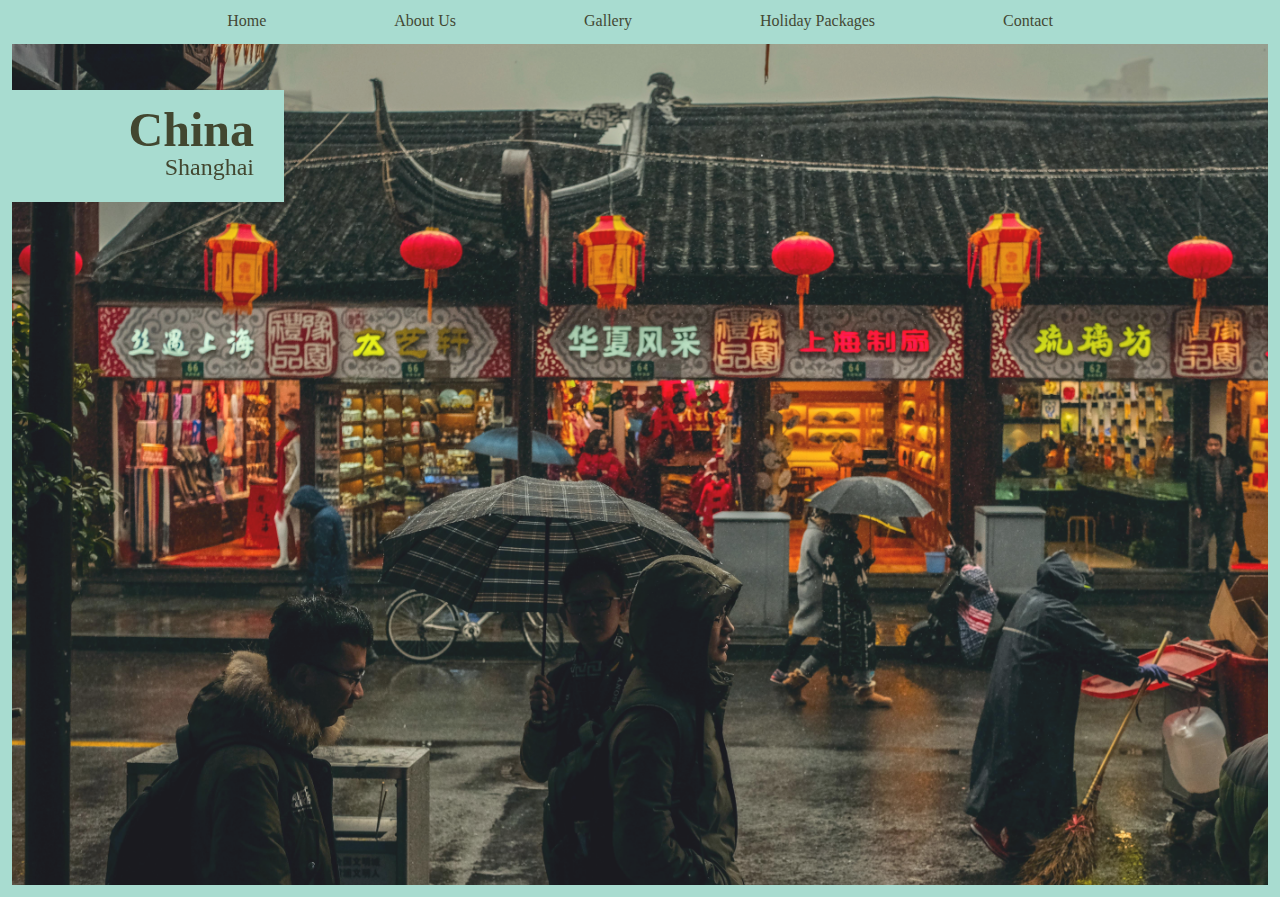
==== index.html @ af1aaed1 "added base to home page and nav bar gen" ====
<!DOCTYPE html>
<html lang="en" dir="ltr">

<head>
  <meta charset="utf-8">
  <title>CoCo Travel</title>
  <link rel="stylesheet" href="styles.css">
  <link href="https://fonts.googleapis.com/css?family=Arvo" rel="stylesheet">
</head>

<body>
<div class="page">
 
<div id="infocontainer">
  <h1 id="title"> </h1>
  <p id="desciption"></p>
</div>

<div class="linkContainer">

</div>


<footer>

</footer>

</div>
<script src="navbar.js"></script>
<script src="index.js"></script>

</body>

</html>
---- styles.css ----
:root {
  --FrenchGray: #CACFD6;
  --Azure: #D6E5E3;
  --TiffanyBlue: #9FD8CB;
  --HookersGreen: #517664;
  --DrabDarkBrown: #2D3319;
}
html
{
  font-size: 20;
}
body
{
    margin: 0;
    padding: 0;
}


.page
{
  background-size: cover;
  background-repeat: no-repeat;
  background-attachment: fixed;
  border: .75em solid var(--TiffanyBlue);
  height: 97vh;
  opacity: 90%;
}

#infocontainer
{
  position: absolute;
  top: 10%;
  background-color: var(--TiffanyBlue);
  width: 17rem;
  height: 7rem;
}
#title
{
  font-size: 3rem;
  color: var(--DrabDarkBrown);
  position: inherit;
  right: 30px;
  top: -20px;
}
#desciption
{
  font-size: 1.5rem;
  color: var(--DrabDarkBrown);
  position: inherit;
  right: 30px;
  top: 40px;
}


.linkContainer
{
  background-color: var(--TiffanyBlue);
  height: 2rem;
  display: flex;
  justify-content: center;
}

.link
{
  color: var(--DrabDarkBrown);
  text-decoration: none;
  margin-left: 5vw;
  margin-right: 5vw;
}
.link:hover
{
  opacity: 50%;
}
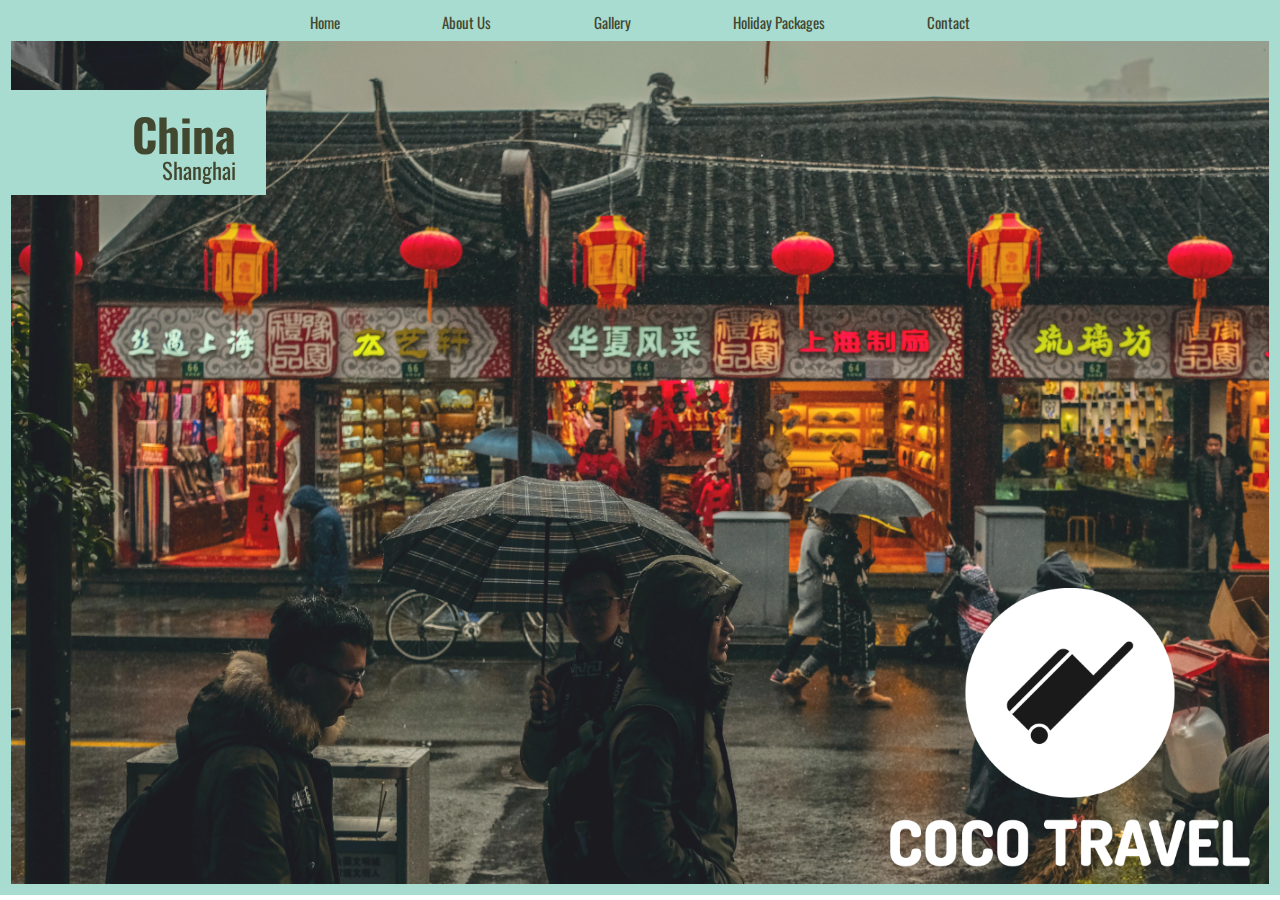
==== commit f807c8b7: "added logo and font" ====
--- a/index.html
+++ b/index.html
@@ -5,7 +5,7 @@
   <meta charset="utf-8">
   <title>CoCo Travel</title>
   <link rel="stylesheet" href="styles.css">
-  <link href="https://fonts.googleapis.com/css?family=Arvo" rel="stylesheet">
+  <link href="https://fonts.googleapis.com/css2?family=Oswald:wght@400&display=swap" rel="stylesheet"> 
 </head>
 
 <body>
@@ -21,9 +21,7 @@
 </div>
 
 
-<footer>
-
-</footer>
+<img id="logo" src="images/logo.png" alt="logo">
 
 </div>
 <script src="navbar.js"></script>
--- a/styles.css
+++ b/styles.css
@@ -7,12 +7,13 @@
 }
 html
 {
-  font-size: 20;
+  font-size: 15px;
 }
 body
 {
     margin: 0;
     padding: 0;
+    font-family: 'Oswald', sans-serif;
 }
 
 
@@ -64,10 +65,19 @@
 {
   color: var(--DrabDarkBrown);
   text-decoration: none;
-  margin-left: 5vw;
-  margin-right: 5vw;
+  margin-left: 4vw;
+  margin-right: 4vw;
+  font-size: 1rem;
 }
 .link:hover
 {
   opacity: 50%;
+}
+
+#logo
+{
+  position: absolute;
+  width: 40vh;
+  right: 30px;
+  bottom: 30px;
 }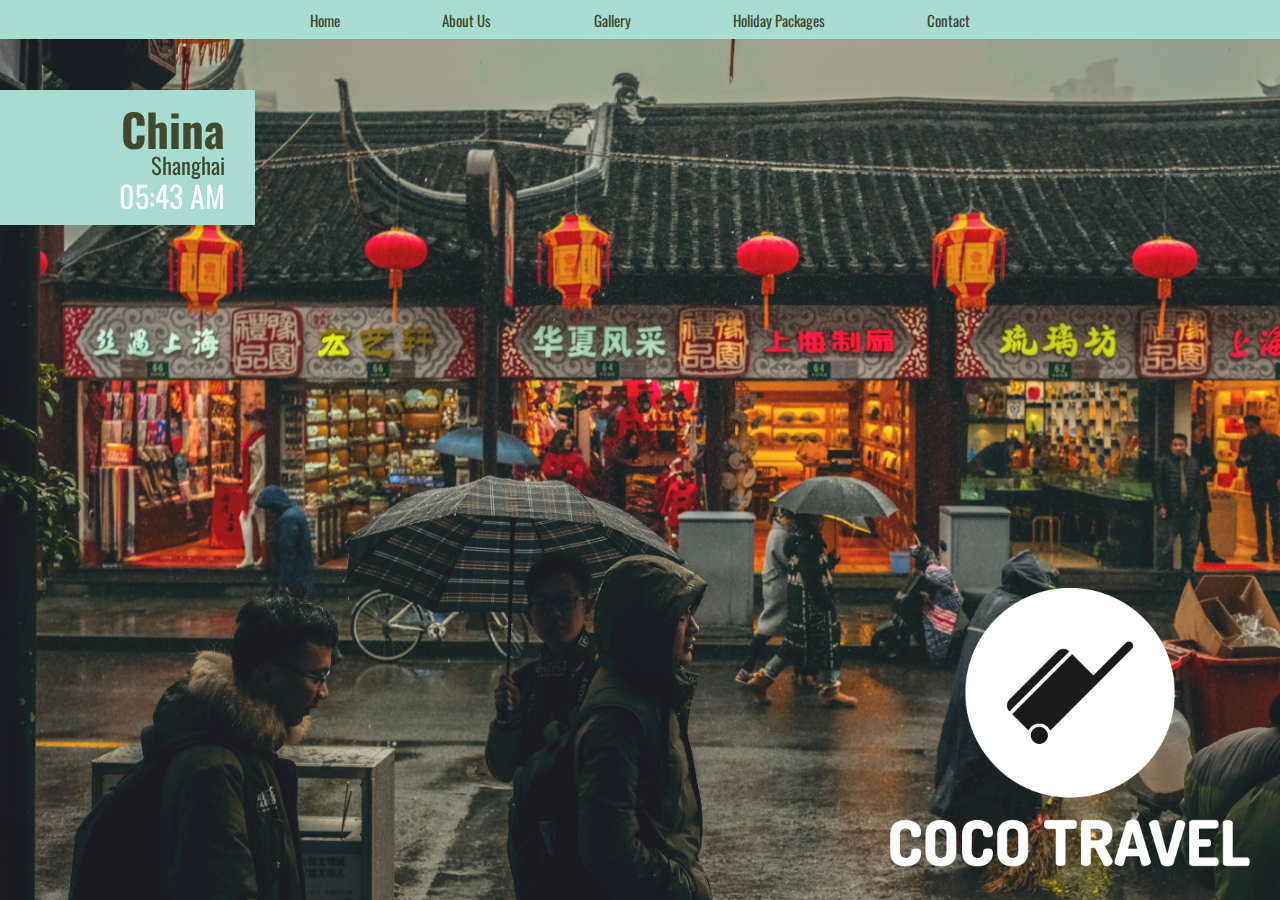
==== commit ed1db171: "added responsiveness to homepage" ====
--- a/index.html
+++ b/index.html
@@ -3,6 +3,7 @@
 
 <head>
   <meta charset="utf-8">
+  <meta name="viewport" content="width=device-width, initial-scale=1, minimum-scale=1" />
   <title>CoCo Travel</title>
   <link rel="stylesheet" href="styles.css">
   <link href="https://fonts.googleapis.com/css2?family=Oswald:wght@400&display=swap" rel="stylesheet"> 
@@ -10,15 +11,18 @@
 
 <body>
 <div class="page">
- 
-<div id="infocontainer">
-  <h1 id="title"> </h1>
-  <p id="desciption"></p>
-</div>
+  <div class="linkContainer">
+  </div>
+  
+  <div id="infocontainer">
+    <h1 id="title"> </h1>
+    <p id="desciption"></p>
+    <p id="time"></p>
+  </div>
 
-<div class="linkContainer">
 
-</div>
+
+
 
 
 <img id="logo" src="images/logo.png" alt="logo">
--- a/styles.css
+++ b/styles.css
@@ -5,15 +5,15 @@
   --HookersGreen: #517664;
   --DrabDarkBrown: #2D3319;
 }
-html
+
+body,html
 {
   font-size: 15px;
-}
-body
-{
-    margin: 0;
-    padding: 0;
-    font-family: 'Oswald', sans-serif;
+  height: 100%;
+  width: 100%;
+  margin: 0;
+  padding: 0;
+  font-family: 'Oswald', sans-serif;
 }
 
 
@@ -21,9 +21,11 @@
 {
   background-size: cover;
   background-repeat: no-repeat;
-  background-attachment: fixed;
-  border: .75em solid var(--TiffanyBlue);
-  height: 97vh;
+  background-position: center;
+  height: 100%;
+  width: 100%;
+  margin: 0;
+  padding: 0;
   opacity: 90%;
 }
 
@@ -33,30 +35,54 @@
   top: 10%;
   background-color: var(--TiffanyBlue);
   width: 17rem;
-  height: 7rem;
-}
+  height: 9rem;
+}
+
 #title
 {
   font-size: 3rem;
   color: var(--DrabDarkBrown);
   position: inherit;
   right: 30px;
-  top: -20px;
-}
+  top: -25px;
+}
+
+
 #desciption
 {
   font-size: 1.5rem;
   color: var(--DrabDarkBrown);
   position: inherit;
   right: 30px;
-  top: 40px;
-}
-
+  top: 35px;
+}
+#time
+{
+  position: inherit;
+  color: white;
+  font-size: 2rem;
+  right: 30px;
+  top: 53px;
+}
+
+#titleTextBox
+{
+  font-size: 3rem;
+  color: var(--DrabDarkBrown);
+  margin: 5vh;
+}
+#desciptionTextBox
+{
+  font-size: 1rem;
+  color: var(--DrabDarkBrown);
+  margin: 5vh;
+}
 
 .linkContainer
 {
   background-color: var(--TiffanyBlue);
   height: 2rem;
+  padding-top: .6rem;
   display: flex;
   justify-content: center;
 }
@@ -80,4 +106,143 @@
   width: 40vh;
   right: 30px;
   bottom: 30px;
-}+}
+
+
+#subpagelogo
+{
+  width: 25%;
+  display: block;
+  margin: 0 auto;
+}
+#calculatorform
+{
+  background-color: var(--TiffanyBlue);
+  width: 50%;
+  margin-left: 25%;
+}
+#dates
+{
+  display: flex;
+  justify-content: center;
+  align-items: center;
+  gap: 1rem;
+}
+
+
+#flighttype
+{
+  display: flex;
+  justify-content: center;
+  align-items: center;
+  gap: 1rem;
+}
+
+#destinationbox
+{
+  display: flex;
+  justify-content: center;
+  align-items: center;
+  gap: 1rem;
+}
+
+#prices
+{
+
+  background-color: var(--DrabDarkBrown);
+  color: var(--Azure);
+  margin: 5%;
+  padding-top: .1rem;
+  padding-bottom: .1rem;
+}
+#flightPrice
+{
+  display: flex;
+  justify-content: center;
+  align-items: center;
+  white-space: pre;
+  margin-bottom: -15px;
+}
+.hidden
+{
+  visibility: hidden;
+}
+.textbox
+{
+  text-align: center;
+  background-color: var(--Azure);
+  position: relative;
+  margin: 5%;
+  padding-bottom: 1%;
+}
+
+#footer
+{
+  position: absolute;
+  height: 50px;
+  width: 100%;
+  display: flex;
+  align-items: center;
+  justify-content: center;
+  background-color: var(--DrabDarkBrown);
+  color: var(--Azure);
+  font-size:1rem;
+  gap: 1rem;
+  bottom: -30%;
+}
+
+
+
+
+@media (max-width: 600px) {
+    body,html
+    {
+      font-size: 10px;
+    }
+  .linkContainer
+    {
+      flex-direction: column;
+      height: 12rem;
+      padding-top: 0;
+      align-items: center;
+    }
+  .link
+    {
+      font-size: 15px;   
+    }
+  #logo
+    {
+      visibility: hidden;
+    }
+  #time
+    {
+      font-size: 5rem;
+      left: 15px;
+      top: -45px;
+    }
+  #title
+    {
+      right: 5px;
+      top: -10px;
+    }
+  #desciption
+    {
+      right: 5px;
+      top: 35px;
+    }
+  #infoContainerMini
+    {
+      position: absolute;
+      bottom: 10%;
+      background-color: var(--TiffanyBlue);
+      width: 100%;
+      height: 9rem;
+    }
+   #footer
+    {
+      bottom: 0%;
+    }
+}
+
+
+
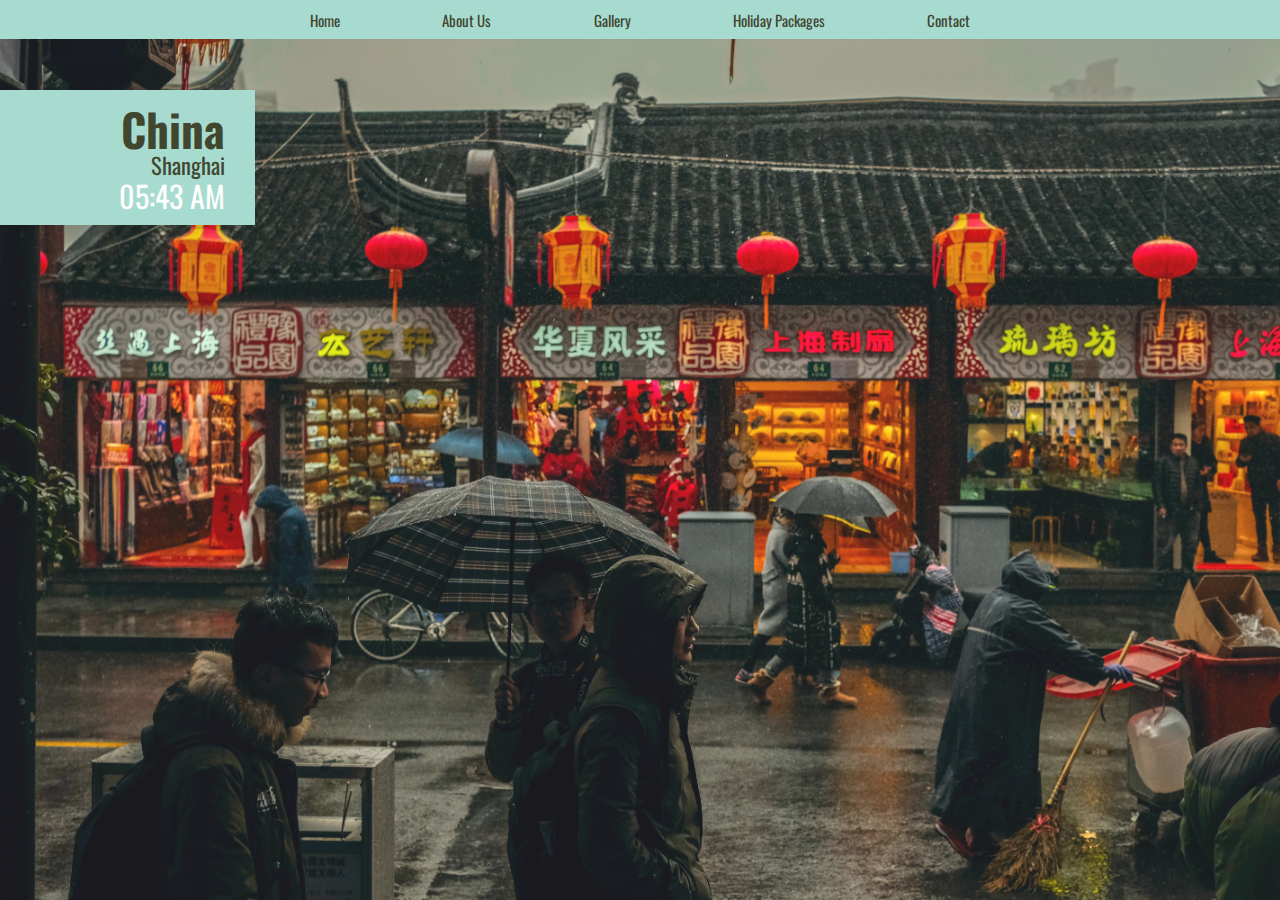
==== commit 6b638aa0: "added responsiveness to gallery page" ====
--- a/index.html
+++ b/index.html
@@ -25,7 +25,6 @@
 
 
 
-<img id="logo" src="images/logo.png" alt="logo">
 
 </div>
 <script src="navbar.js"></script>
--- a/styles.css
+++ b/styles.css
@@ -16,12 +16,48 @@
   font-family: 'Oswald', sans-serif;
 }
 
+input[type="date"] 
+{
+  font-family: 'Oswald', sans-serif;
+  color: var(--HookersGreen);
+}
+
+input[type="checkbox"] 
+{
+  --checkbox-color: var(--DrabDarkBrown);
+}
+
+input[type="checkbox"] 
+{
+  margin-top: 5px;
+  -webkit-appearance: none;
+  appearance: none;
+  width: 15px;
+  height: 15px;
+  border: 2px solid var(--DrabDarkBrown);;
+  background-color: var(--TiffanyBlue);
+  cursor: pointer;
+}
+
+input[type="checkbox"]:checked 
+{
+  background-color: var(--checkbox-color);
+  border-color: var(--checkbox-color);
+}
+
+select {
+  font-family: 'Oswald', sans-serif;
+}
+
 
 .page
 {
   background-size: cover;
   background-repeat: no-repeat;
   background-position: center;
+  display: flex;
+  flex-direction: column;
+  justify-content: space-between;
   height: 100%;
   width: 100%;
   margin: 0;
@@ -80,11 +116,13 @@
 
 .linkContainer
 {
+  position: relative;
   background-color: var(--TiffanyBlue);
   height: 2rem;
   padding-top: .6rem;
   display: flex;
   justify-content: center;
+  z-index: 3;
 }
 
 .link
@@ -93,6 +131,7 @@
   text-decoration: none;
   margin-left: 4vw;
   margin-right: 4vw;
+  padding-bottom: 1vh;
   font-size: 1rem;
 }
 .link:hover
@@ -178,7 +217,7 @@
 
 #footer
 {
-  position: absolute;
+  position: relative;
   height: 50px;
   width: 100%;
   display: flex;
@@ -187,11 +226,26 @@
   background-color: var(--DrabDarkBrown);
   color: var(--Azure);
   font-size:1rem;
-  gap: 1rem;
-  bottom: -30%;
-}
-
-
+  gap: 1.5rem;
+  z-index: 2;
+}
+
+.imagecontainer img
+{
+  height: 90vh;
+  width: 25vw;
+
+}
+.imagecontainer
+{
+  position: relative;
+  margin-top: -20vh;
+  margin-bottom: -20vh;
+  display: flex;
+  align-items: center;
+  justify-content: center;
+  z-index: 1;
+}
 
 
 @media (max-width: 600px) {
@@ -202,7 +256,7 @@
   .linkContainer
     {
       flex-direction: column;
-      height: 12rem;
+      height: 16rem;
       padding-top: 0;
       align-items: center;
     }
@@ -238,11 +292,46 @@
       width: 100%;
       height: 9rem;
     }
-   #footer
-    {
-      bottom: 0%;
-    }
-}
-
-
-
+  #desciptionTextBox
+    {
+      font-size: 1.75rem;
+    }
+
+  #dates
+    {
+      flex-direction: column;
+      gap: .5rem;
+    }
+
+  #flighttype
+    {
+      flex-direction: column;
+      gap: .5rem;
+    }
+
+  #destinationbox
+    {
+      margin-top: 15px;
+      flex-direction: column;
+      gap: .5rem;
+    }
+  #calculatorform
+  {
+    background-color: var(--TiffanyBlue);
+    width: 80%;
+    margin-left: 10%;
+  }
+  #img1,#img3,#img4
+  {
+    display: none;
+  }
+  
+  .imagecontainer img
+  {
+    height: 95%;
+    width: 100%;
+  }
+}
+
+
+
